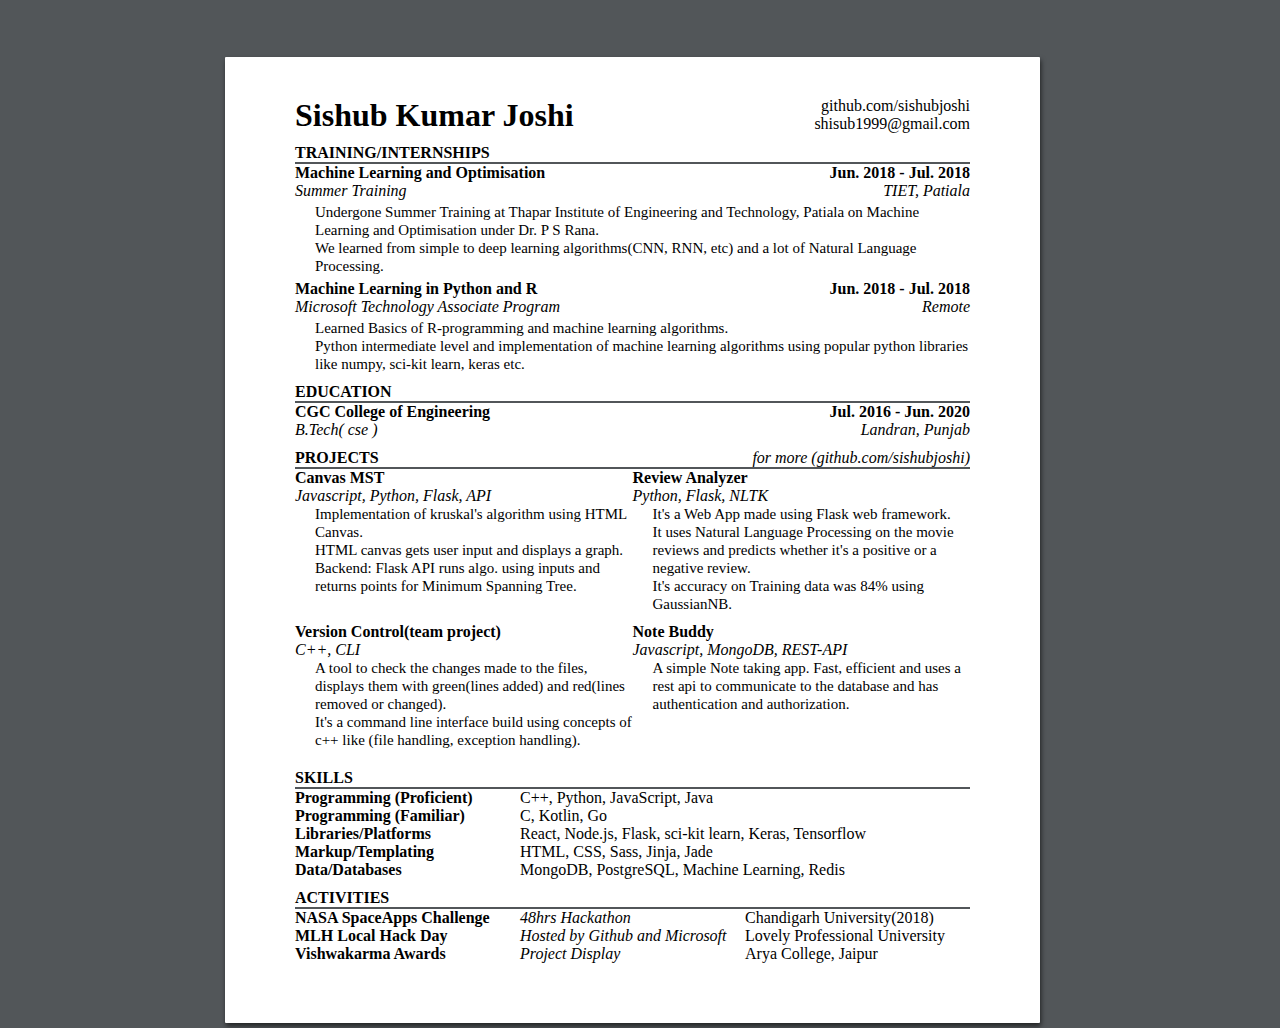
==== joshi.html @ 851dde17 "init" ====
<!DOCTYPE html>
<html lang="en">

<head>
    <meta charset="UTF-8">
    <meta name="viewport" content="width=device-width, initial-scale=1.0">
    <meta http-equiv="X-UA-Compatible" content="ie=edge">
    <link rel="stylesheet" href="main.css">
    <title>Document</title>
</head>

<body>
    <div class="resume">

        <div class="header space">
            <div class="name">
                <h1>Sishub Kumar Joshi</h1>
            </div>
            <div class="social">
                github.com/sishubjoshi<br>
                shisub1999@gmail.com
            </div>
        </div>

        <div class="experience space">

            <!-- rp -->
            <div class="section-header">
                <h3>Training/Internships</h3>
            </div>
            <hr>
            <!-- rp -->
            <div class="heading">
                <div class="sub-heading">
                    <div>
                        <h4>Machine Learning and Optimisation</h4>
                        <i>Summer Training</i>
                    </div>
                    <div class="date">
                        <h4>Jun. 2018 - Jul. 2018</h4>
                        <i>TIET, Patiala</i>
                    </div>
                </div>

                <div class="description">
                        <p>
                            Undergone Summer Training at Thapar Institute of Engineering and Technology, Patiala on
                            Machine Learning and Optimisation under Dr. P S Rana.<br>
                            We learned from simple to deep learning algorithms(CNN, RNN, etc) and a lot of Natural Language Processing.
                        </p>
                    </div>
            </div>

            <div class="heading">
                <div class="sub-heading">
                    <div>
                        <h4>Machine Learning in Python and R</h4>
                        <i>Microsoft Technology Associate Program</i>
                    </div>
                    <div class="date">
                        <h4>Jun. 2018 - Jul. 2018</h4>
                        <i>Remote</i>
                    </div>
                </div>

                <div class="description">
                    <p>
                        Learned Basics of R-programming and machine learning algorithms.<br>
                        Python intermediate level and implementation of machine learning algorithms
                         using popular python libraries like numpy, sci-kit learn, keras etc.
                    </p>
                </div>
            </div>
            
            


            <!-- end of experience -->
        </div>




        <div class="education space">
            <!-- rp -->
            <div class="section-header">
                <h3>Education</h3>
            </div>
            <hr>

            <div class="heading">
                <div class="sub-heading">
                    <div>
                        <h4>CGC College of Engineering</h4>
                        <i>B.Tech( cse )</i>
                    </div>
                    <div class="date">
                        <h4>Jul. 2016 - Jun. 2020</h4>
                        <i>Landran, Punjab</i>
                    </div>
                </div>
            </div>
        </div>

        <div class="projects space">
            <!-- rp -->
            <div class="section-header">
                <div>
                    <h3>Projects</h3>
                </div>
                <div class="more">
                    <i>for more (github.com/sishubjoshi)</i>
                </div>
            </div>
            <hr>


            <div class="projects-list">
                <!-- project-1 -->
                <div class="project">
                    <div class="project-header">
                        <h4>Canvas MST</h4>
                        <i>Javascript, Python, Flask, API</i>
                    </div>
                    <div class="description">
                        <p>
                            Implementation of kruskal's algorithm using HTML Canvas.<br>
                            HTML canvas gets user input and displays a graph.<br>
                            Backend: Flask API runs algo. using inputs and returns points for Minimum Spanning Tree.
                        </p>
                    </div>
                </div>

                <!-- project-2 -->
                <div class="project">
                    <div class="project-header">
                        <h4>Review Analyzer</h4>
                        <i>Python, Flask, NLTK</i>
                    </div>
                    <div class="description">
                        <p>
                            It's a Web App made using Flask web framework.<br>
                            It uses Natural Language Processing on the movie reviews and 
                            predicts whether it's a positive or a negative review.<br>
                            It's accuracy on Training data was 84% using GaussianNB.<br>
                        </p>
                    </div>
                </div>
                <!-- project-3 -->
                <div class="project">
                    <div class="project-header">
                        <h4>Version Control(team project)</h4>
                        <i>C++, CLI</i>
                    </div>
                    <div class="description">
                        <p>
                            A tool to check the changes made to the files, displays them
                            with green(lines added) and red(lines removed or changed).<br>
                            It's a command line interface build using concepts of c++ like (file handling, exception handling).
                        </p>
                    </div>
                </div>
                <!-- project-4 -->
                <div class="project">
                    <div class="project-header">
                        <h4>Note Buddy</h4>
                        <i>Javascript, MongoDB, REST-API</i>
                    </div>
                    <div class="description">
                        <p>
                            A simple Note taking app. Fast, efficient and uses a rest api
                            to communicate to the database and has authentication and authorization.
                        </p>
                    </div>
                </div>

                <!-- end projects -->
            </div>
        </div>


        <div class="skills space">
            <!-- rp -->
            <div class="section-header">
                <h3>Skills</h3>
            </div>
            <hr>

            <div class="skill">

                <div>
                    <h4>Programming (Proficient)<h4>
                </div>
                <div class="skill-technologies">
                    C++, Python, JavaScript, Java
                </div>

            </div>

            <div class="skill">

                <div>
                    <h4>Programming (Familiar)</h4>
                </div>
                <div class="skill-technologies">
                    C, Kotlin, Go
                </div>

            </div>

            <div class="skill">

                <div>
                    <h4>Libraries/Platforms</h4>
                </div>
                <div class="skill-technologies">
                    React, Node.js, Flask, sci-kit learn, Keras, Tensorflow
                </div>

            </div>

            <div class="skill">

                <div>
                    <h4>Markup/Templating</h4>
                </div>
                <div class="skill-technologies">
                    HTML, CSS, Sass, Jinja, Jade
                </div>

            </div>

            <div class="skill">

                <div>
                    <h4>Data/Databases</h4>
                </div>
                <div class="skill-technologies">
                    MongoDB, PostgreSQL, Machine Learning, Redis
                </div>

            </div>
            <!-- skill -->
        </div>

        <div class="activities">
            <!-- rp -->
            <div class="section-header">
                <h3>Activities</h3>
            </div><hr>

            <div class="activity">
                <div>
                    <h4>NASA SpaceApps Challenge</h4>
                </div>
                <div>
                    <i>48hrs Hackathon</i>
                </div>
                <div>
                    Chandigarh University(2018)
                </div>
            </div>

            <div class="activity">
                <div>
                    <h4>MLH Local Hack Day</h4>
                </div>
                <div>
                    <i>Hosted by Github and Microsoft</i>
                </div>
                <div>
                    Lovely Professional University
                </div>
            </div>

            <div class="activity">
                <div>
                    <h4>Vishwakarma Awards</h4>
                </div>
                <div>
                    <i>Project Display</i>
                </div>
                <div>
                    Arya College, Jaipur
                </div>
            </div>
        </div>





    </div>
    </div>

</body>

</html>
---- main.css ----
* {
    padding: 0;
    margin: 0;
}
html {
    padding: 57px 20px 5px 5px;
    background: #525659;
}

hr {
    border: 0.6px solid #525659;
}
.resume {
    z-index: 1;
    background: #fff;
    width: 675px;
    margin: 0 auto;
    box-shadow: 1px 3px 5px rgba(0,0,0,0.6);
    padding:40px 70px 60px 70px;
    border-radius: 1px;
    /* margin-bottom: 100px; */
}

.header {
    /* padding-top: 40px; */
    display: grid;
    grid-template-columns: 1fr 1fr;
}

/* repeatable */
.heading {
    margin-bottom: 5px;
}
.sub-heading {
    display: grid;
    grid-template-columns: 1fr 1fr;
    margin-bottom: 3px;
}
.date, .social, .more {
    text-align: end;
}

.description {
    text-align: left;
}
 p {
    font-size: 15px;
    padding-left: 20px;
    line-height: 1.2em;
}


.skill {
    display: grid;
    grid-template-columns: 1fr 2fr;
}
.skill-technologies {
    text-align: left;
}

.activity {
    display: grid;
    grid-template-columns: repeat(3, 1fr);
}

/* projects */
.project {
    margin-bottom: 10px;
    font-weight: 400;
}
.projects-list {
    display: grid;
    grid-template-columns: 1fr 1fr;
}
.space {
    margin-bottom: 10px;
}


.projects >  .section-header {
    /* margin-bottom: 5px; */
    display: grid;
    grid-template-columns: 1fr 1fr;
}

.section-header h3 {
    font-size: 16px;
    text-transform: uppercase;
}
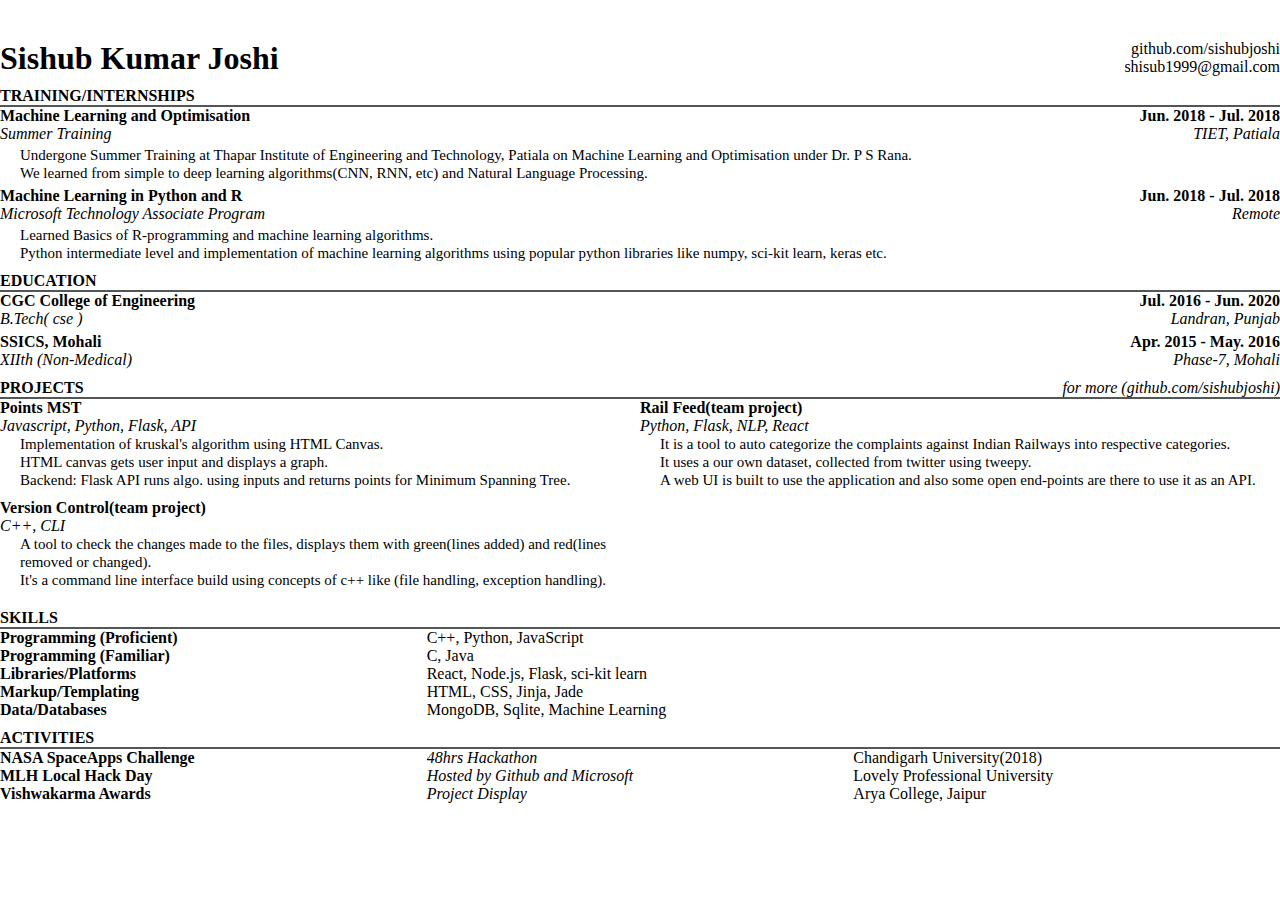
==== commit d5d76941: "can be converted to pdf now" ====
--- a/joshi.html
+++ b/joshi.html
@@ -43,12 +43,13 @@
                 </div>
 
                 <div class="description">
-                        <p>
-                            Undergone Summer Training at Thapar Institute of Engineering and Technology, Patiala on
-                            Machine Learning and Optimisation under Dr. P S Rana.<br>
-                            We learned from simple to deep learning algorithms(CNN, RNN, etc) and a lot of Natural Language Processing.
-                        </p>
-                    </div>
+                    <p>
+                        Undergone Summer Training at Thapar Institute of Engineering and Technology, Patiala on
+                        Machine Learning and Optimisation under Dr. P S Rana.<br>
+                        We learned from simple to deep learning algorithms(CNN, RNN, etc) and Natural Language
+                        Processing.
+                    </p>
+                </div>
             </div>
 
             <div class="heading">
@@ -67,12 +68,12 @@
                     <p>
                         Learned Basics of R-programming and machine learning algorithms.<br>
                         Python intermediate level and implementation of machine learning algorithms
-                         using popular python libraries like numpy, sci-kit learn, keras etc.
+                        using popular python libraries like numpy, sci-kit learn, keras etc.
                     </p>
                 </div>
             </div>
-            
-            
+
+
 
 
             <!-- end of experience -->
@@ -100,6 +101,19 @@
                     </div>
                 </div>
             </div>
+
+            <div class="heading">
+                <div class="sub-heading">
+                    <div>
+                        <h4>SSICS, Mohali</h4>
+                        <i>XIIth (Non-Medical)</i>
+                    </div>
+                    <div class="date">
+                        <h4>Apr. 2015 - May. 2016</h4>
+                        <i>Phase-7, Mohali</i>
+                    </div>
+                </div>
+            </div>
         </div>
 
         <div class="projects space">
@@ -119,7 +133,7 @@
                 <!-- project-1 -->
                 <div class="project">
                     <div class="project-header">
-                        <h4>Canvas MST</h4>
+                        <h4>Points MST</h4>
                         <i>Javascript, Python, Flask, API</i>
                     </div>
                     <div class="description">
@@ -134,15 +148,16 @@
                 <!-- project-2 -->
                 <div class="project">
                     <div class="project-header">
-                        <h4>Review Analyzer</h4>
-                        <i>Python, Flask, NLTK</i>
+                        <h4>Rail Feed(team project)</h4>
+                        <i>Python, Flask, NLP, React</i>
                     </div>
                     <div class="description">
                         <p>
-                            It's a Web App made using Flask web framework.<br>
-                            It uses Natural Language Processing on the movie reviews and 
-                            predicts whether it's a positive or a negative review.<br>
-                            It's accuracy on Training data was 84% using GaussianNB.<br>
+                            It is a tool to auto categorize the complaints against Indian Railways into
+                            respective categories.<br>
+                            It uses a our own dataset, collected from twitter using tweepy.<br>
+                            A web UI is built to use the application and also some open end-points are there to use it
+                            as an API.
                         </p>
                     </div>
                 </div>
@@ -156,14 +171,15 @@
                         <p>
                             A tool to check the changes made to the files, displays them
                             with green(lines added) and red(lines removed or changed).<br>
-                            It's a command line interface build using concepts of c++ like (file handling, exception handling).
+                            It's a command line interface build using concepts of c++ like (file handling, exception
+                            handling).
                         </p>
                     </div>
                 </div>
                 <!-- project-4 -->
-                <div class="project">
+                <!-- <div class="project">
                     <div class="project-header">
-                        <h4>Note Buddy</h4>
+                        <h4>Fire Chat</h4>
                         <i>Javascript, MongoDB, REST-API</i>
                     </div>
                     <div class="description">
@@ -172,7 +188,7 @@
                             to communicate to the database and has authentication and authorization.
                         </p>
                     </div>
-                </div>
+                </div> -->
 
                 <!-- end projects -->
             </div>
@@ -192,7 +208,7 @@
                     <h4>Programming (Proficient)<h4>
                 </div>
                 <div class="skill-technologies">
-                    C++, Python, JavaScript, Java
+                    C++, Python, JavaScript
                 </div>
 
             </div>
@@ -203,7 +219,7 @@
                     <h4>Programming (Familiar)</h4>
                 </div>
                 <div class="skill-technologies">
-                    C, Kotlin, Go
+                    C, Java
                 </div>
 
             </div>
@@ -214,7 +230,7 @@
                     <h4>Libraries/Platforms</h4>
                 </div>
                 <div class="skill-technologies">
-                    React, Node.js, Flask, sci-kit learn, Keras, Tensorflow
+                    React, Node.js, Flask, sci-kit learn
                 </div>
 
             </div>
@@ -225,7 +241,7 @@
                     <h4>Markup/Templating</h4>
                 </div>
                 <div class="skill-technologies">
-                    HTML, CSS, Sass, Jinja, Jade
+                    HTML, CSS, Jinja, Jade
                 </div>
 
             </div>
@@ -236,7 +252,7 @@
                     <h4>Data/Databases</h4>
                 </div>
                 <div class="skill-technologies">
-                    MongoDB, PostgreSQL, Machine Learning, Redis
+                    MongoDB, Sqlite, Machine Learning
                 </div>
 
             </div>
@@ -247,7 +263,8 @@
             <!-- rp -->
             <div class="section-header">
                 <h3>Activities</h3>
-            </div><hr>
+            </div>
+            <hr>
 
             <div class="activity">
                 <div>
--- a/main.css
+++ b/main.css
@@ -2,27 +2,29 @@
     padding: 0;
     margin: 0;
 }
+
 html {
-    padding: 57px 20px 5px 5px;
-    background: #525659;
+    /* padding: 57px 20px 5px 5px; */
+    /* background: #525659; */
 }
 
 hr {
     border: 0.6px solid #525659;
 }
+
 .resume {
-    z-index: 1;
+    /* z-index: 1; */
     background: #fff;
-    width: 675px;
-    margin: 0 auto;
-    box-shadow: 1px 3px 5px rgba(0,0,0,0.6);
-    padding:40px 70px 60px 70px;
-    border-radius: 1px;
-    /* margin-bottom: 100px; */
+    /* width: 675px; */
+    /* margin: 0 auto; */
+    /* box-shadow: 1px 3px 5px rgba(0, 0, 0, 0.6); */
+    /* padding: 40px 70px 60px 70px; */
+    /* border-radius: 1px; */
+    margin-bottom: 100px;
 }
 
 .header {
-    /* padding-top: 40px; */
+    padding-top: 40px;
     display: grid;
     grid-template-columns: 1fr 1fr;
 }
@@ -31,19 +33,24 @@
 .heading {
     margin-bottom: 5px;
 }
+
 .sub-heading {
     display: grid;
     grid-template-columns: 1fr 1fr;
     margin-bottom: 3px;
 }
-.date, .social, .more {
+
+.date,
+.social,
+.more {
     text-align: end;
 }
 
 .description {
     text-align: left;
 }
- p {
+
+p {
     font-size: 15px;
     padding-left: 20px;
     line-height: 1.2em;
@@ -54,6 +61,7 @@
     display: grid;
     grid-template-columns: 1fr 2fr;
 }
+
 .skill-technologies {
     text-align: left;
 }
@@ -68,17 +76,18 @@
     margin-bottom: 10px;
     font-weight: 400;
 }
+
 .projects-list {
     display: grid;
     grid-template-columns: 1fr 1fr;
 }
+
 .space {
     margin-bottom: 10px;
 }
 
 
-.projects >  .section-header {
-    /* margin-bottom: 5px; */
+.projects>.section-header {
     display: grid;
     grid-template-columns: 1fr 1fr;
 }
